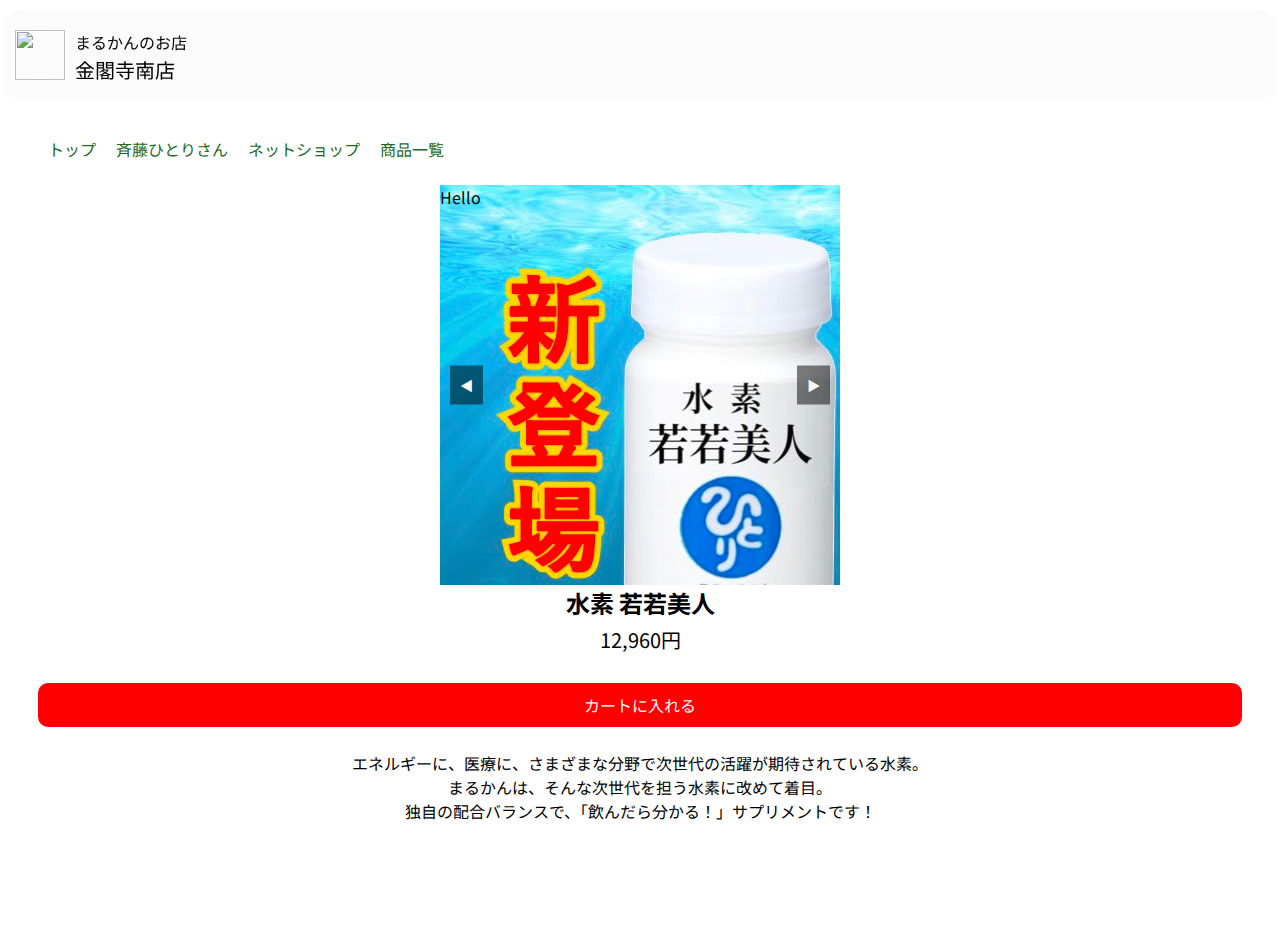
==== page/suiso.html @ 89bc6ad1 "Create suiso.html" ====
<!DOCTYPE html>
<html lang="ja">
<head>
<meta charset="utf-8">
  <link href="https://kinkakujiminami.github.io/page/style.css" rel="stylesheet" />
  <link rel="preconnect" href="https://fonts.googleapis.com">
<link rel="preconnect" href="https://fonts.gstatic.com" crossorigin>
<link href="https://fonts.googleapis.com/css2?family=Noto+Sans+JP:wght@100..900&display=swap" rel="stylesheet">
  <script>
        let currentIndex = 0;
    const testImgs = document.querySelectorAll('.testimg');

    function showSlide(index) {
        testImgs[currentIndex].classList.remove('active');
        currentIndex = (index + testImgs.length) % testImgs.length;
        testImgs[currentIndex].classList.add('active');
    }

    function showNext() {
        showSlide(currentIndex + 1);
    }

    function showPrev() {
        showSlide(currentIndex - 1);
    }
    
 </script>
</head>
  <style>
*{
  font-family: "Noto Sans JP", sans-serif;
  font-optical-sizing: auto;
  font-weight: <weight>;
  font-style: normal;
}</style>
  
<body>
  <div class="topmargin"></div>
  <div class="header">
    <div class="img">
      <img src="https://lh3.googleusercontent.com/fife/[base64]w2560-h1517" height="50px" width="50px">
        </div>
    
    <div class="parent">
    <div class="center">

      <div class="title1">まるかんのお店</div>
      <div class="title2">金閣寺南店</div>
  </div>
    <div class="right">
     
      </div>
</div>
    </div>

    
  <main id="main">
    <section>
      <div class="boxContainer">
        <div class="box">
      <a href="https://sites.google.com/view/marukan-kinkakujiminami/%E3%83%9B%E3%83%BC%E3%83%A0"><div class="button-text">トップ</div></a>
          </div>
          <div class="box">
      <a href="https://sites.google.com/view/marukan-kinkakujiminami/%E3%83%9B%E3%83%BC%E3%83%A0"><div class="button-text">斉藤ひとりさん</div></a>
            </div>
                  <div class="box">
      <a href="https://sites.google.com/view/marukan-kinkakujiminami/%E3%83%9B%E3%83%BC%E3%83%A0"><div class="button-text">ネットショップ</div></a>
            </div>
                  <div class="box">
      <a href="https://sites.google.com/view/marukan-kinkakujiminami/%E3%83%9B%E3%83%BC%E3%83%A0"><div class="button-text">商品一覧</div></a>
            </div>
         </div>
<div class="carousel-container">
    <div class="testimg active" style="background-image: url(https://kinkakujiminami.github.io/img/suiso-0.jpeg); 　 object-fit:cover;">Hello</div>
    <div class="testimg" style="background-image: url(https://kinkakujiminami.github.io/img/suiso-1.jpeg); 　 object-fit:cover;">Hello</div>
    <button class="carousel-button left" onclick="showPrev()">◀</button>
    <button class="carousel-button right" onclick="showNext()">▶</button>
</div>
      
<div class="item-name">水素 若若美人</div>
    
    <div class="item-price">12,960円</div>
    
    <a href="#"><div class="item-link">カートに入れる</div></a>
    
    <p>エネルギーに、医療に、さまざまな分野で次世代の活躍が期待されている水素。<br>
まるかんは、そんな次世代を担う水素に改めて着目。<br>
独自の配合バランスで、「飲んだら分かる！」サプリメントです！</p>
      
  <!--/main--></main>
  

</body>
</html>
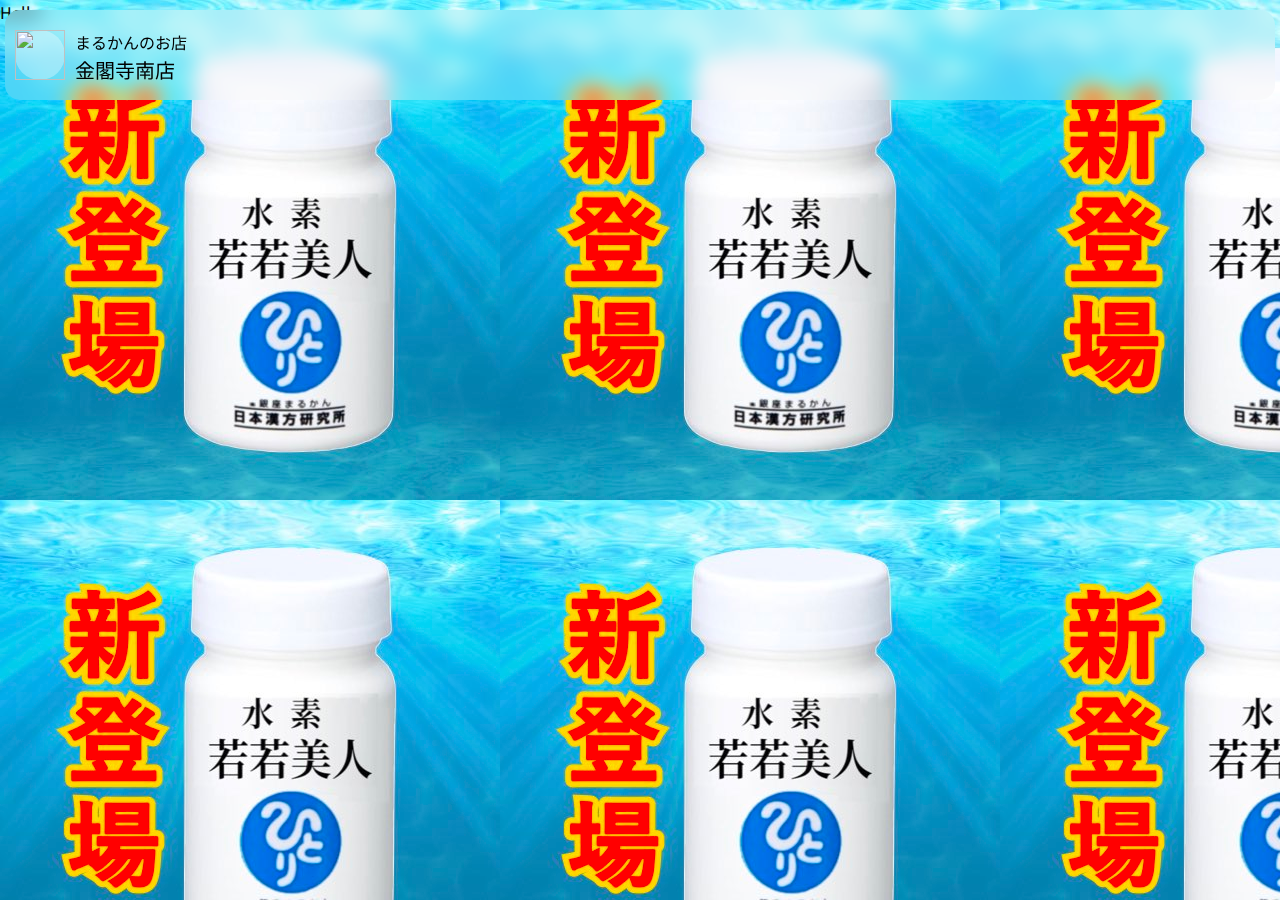
==== commit 16bf2db9: "Update suiso.html" ====
--- a/page/suiso.html
+++ b/page/suiso.html
@@ -6,25 +6,7 @@
   <link rel="preconnect" href="https://fonts.googleapis.com">
 <link rel="preconnect" href="https://fonts.gstatic.com" crossorigin>
 <link href="https://fonts.googleapis.com/css2?family=Noto+Sans+JP:wght@100..900&display=swap" rel="stylesheet">
-  <script>
-        let currentIndex = 0;
-    const testImgs = document.querySelectorAll('.testimg');
 
-    function showSlide(index) {
-        testImgs[currentIndex].classList.remove('active');
-        currentIndex = (index + testImgs.length) % testImgs.length;
-        testImgs[currentIndex].classList.add('active');
-    }
-
-    function showNext() {
-        showSlide(currentIndex + 1);
-    }
-
-    function showPrev() {
-        showSlide(currentIndex - 1);
-    }
-    
- </script>
 </head>
   <style>
 *{
@@ -70,13 +52,9 @@
       <a href="https://sites.google.com/view/marukan-kinkakujiminami/%E3%83%9B%E3%83%BC%E3%83%A0"><div class="button-text">商品一覧</div></a>
             </div>
          </div>
-<div class="carousel-container">
-    <div class="testimg active" style="background-image: url(https://kinkakujiminami.github.io/img/suiso-0.jpeg); 　 object-fit:cover;">Hello</div>
+
+      <div class="testimg active" style="background-image: url(https://kinkakujiminami.github.io/img/suiso-0.jpeg); 　 object-fit:cover;">Hello</div>
     <div class="testimg" style="background-image: url(https://kinkakujiminami.github.io/img/suiso-1.jpeg); 　 object-fit:cover;">Hello</div>
-    <button class="carousel-button left" onclick="showPrev()">◀</button>
-    <button class="carousel-button right" onclick="showNext()">▶</button>
-</div>
-      
 <div class="item-name">水素 若若美人</div>
     
     <div class="item-price">12,960円</div>
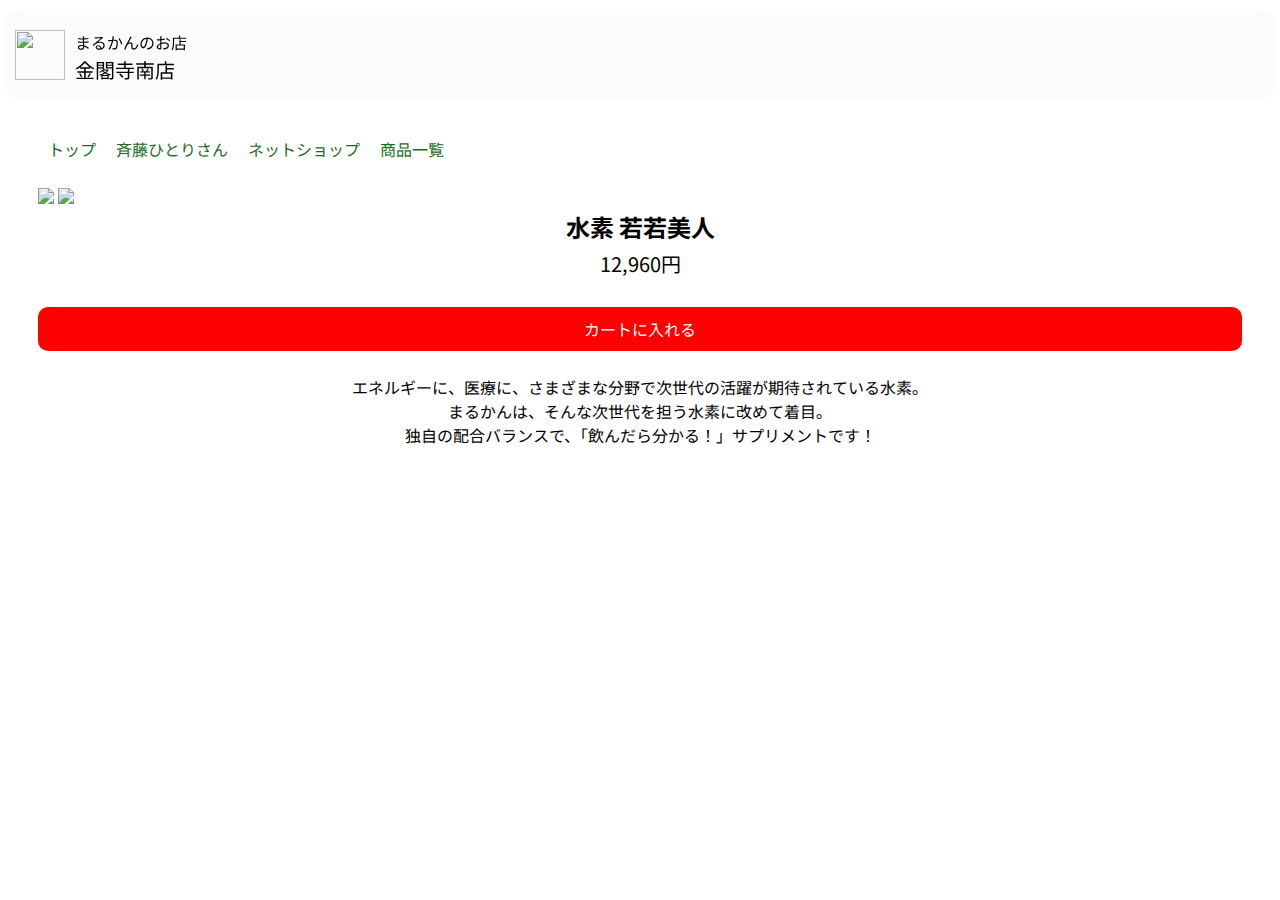
==== commit baec7236: "Update suiso.html" ====
--- a/page/suiso.html
+++ b/page/suiso.html
@@ -14,7 +14,11 @@
   font-optical-sizing: auto;
   font-weight: <weight>;
   font-style: normal;
-}</style>
+}
+  img{
+    margin:0 auto;
+  }
+  </style>
   
 <body>
   <div class="topmargin"></div>
@@ -53,8 +57,8 @@
             </div>
          </div>
 
-      <div class="testimg active" style="background-image: url(https://kinkakujiminami.github.io/img/suiso-0.jpeg); 　 object-fit:cover;">Hello</div>
-    <div class="testimg" style="background-image: url(https://kinkakujiminami.github.io/img/suiso-1.jpeg); 　 object-fit:cover;">Hello</div>
+      <img src="https://kinkakujiminami.github.io/page/suiso-0.jpeg">
+      <img src="https://kinkakujiminami.github.io/page/suiso-1.jpeg">
 <div class="item-name">水素 若若美人</div>
     
     <div class="item-price">12,960円</div>
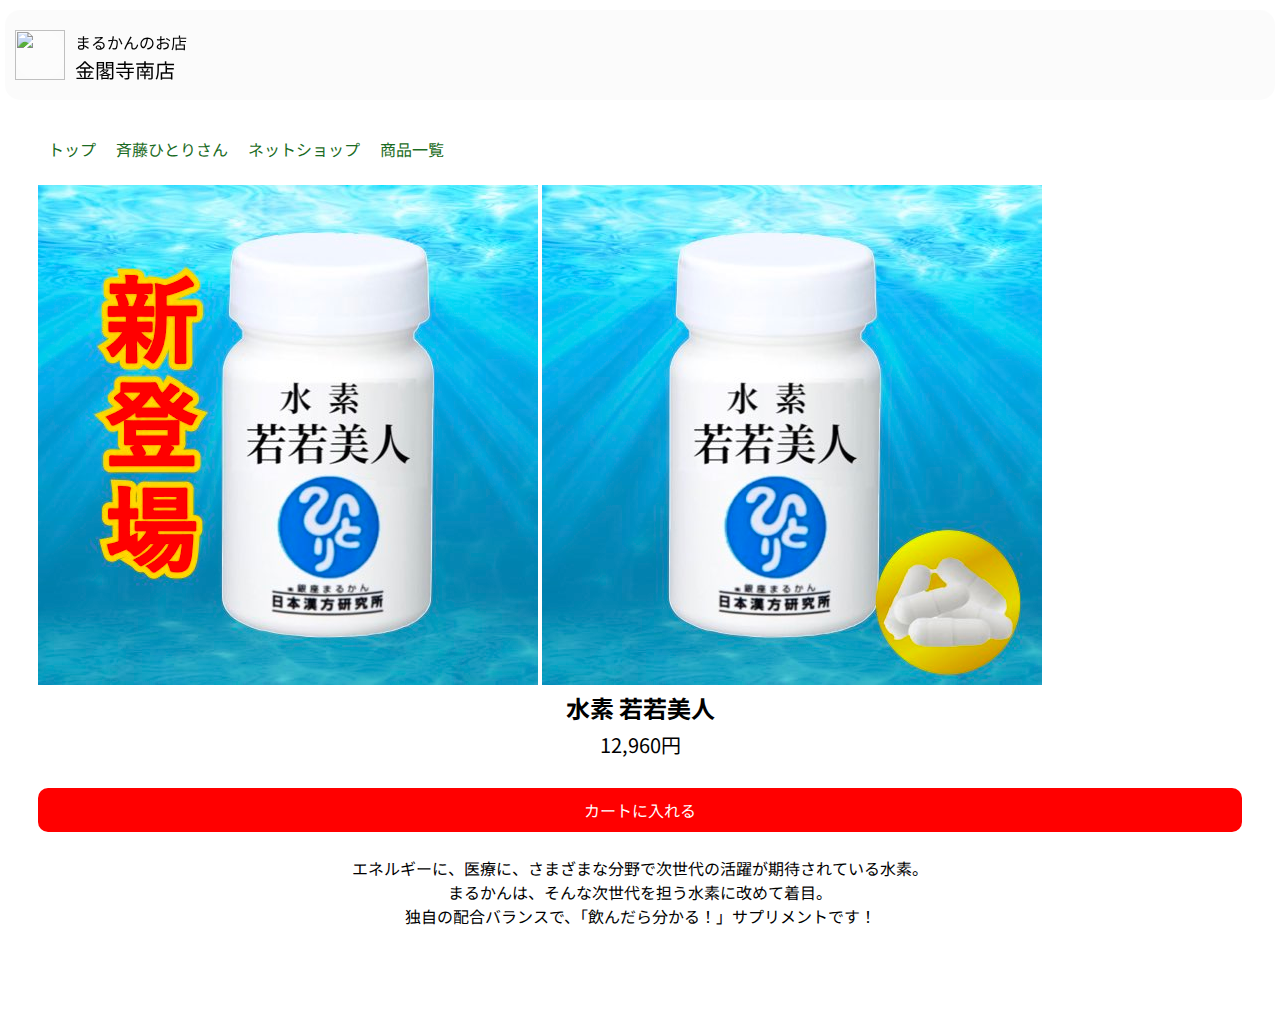
==== commit 8131d07c: "Update suiso.html" ====
--- a/page/suiso.html
+++ b/page/suiso.html
@@ -57,8 +57,8 @@
             </div>
          </div>
 
-      <img src="https://kinkakujiminami.github.io/page/suiso-0.jpeg">
-      <img src="https://kinkakujiminami.github.io/page/suiso-1.jpeg">
+      <img src="https://kinkakujiminami.github.io/img/suiso-0.jpeg">
+      <img src="https://kinkakujiminami.github.io/img/suiso-1.jpeg">
 <div class="item-name">水素 若若美人</div>
     
     <div class="item-price">12,960円</div>
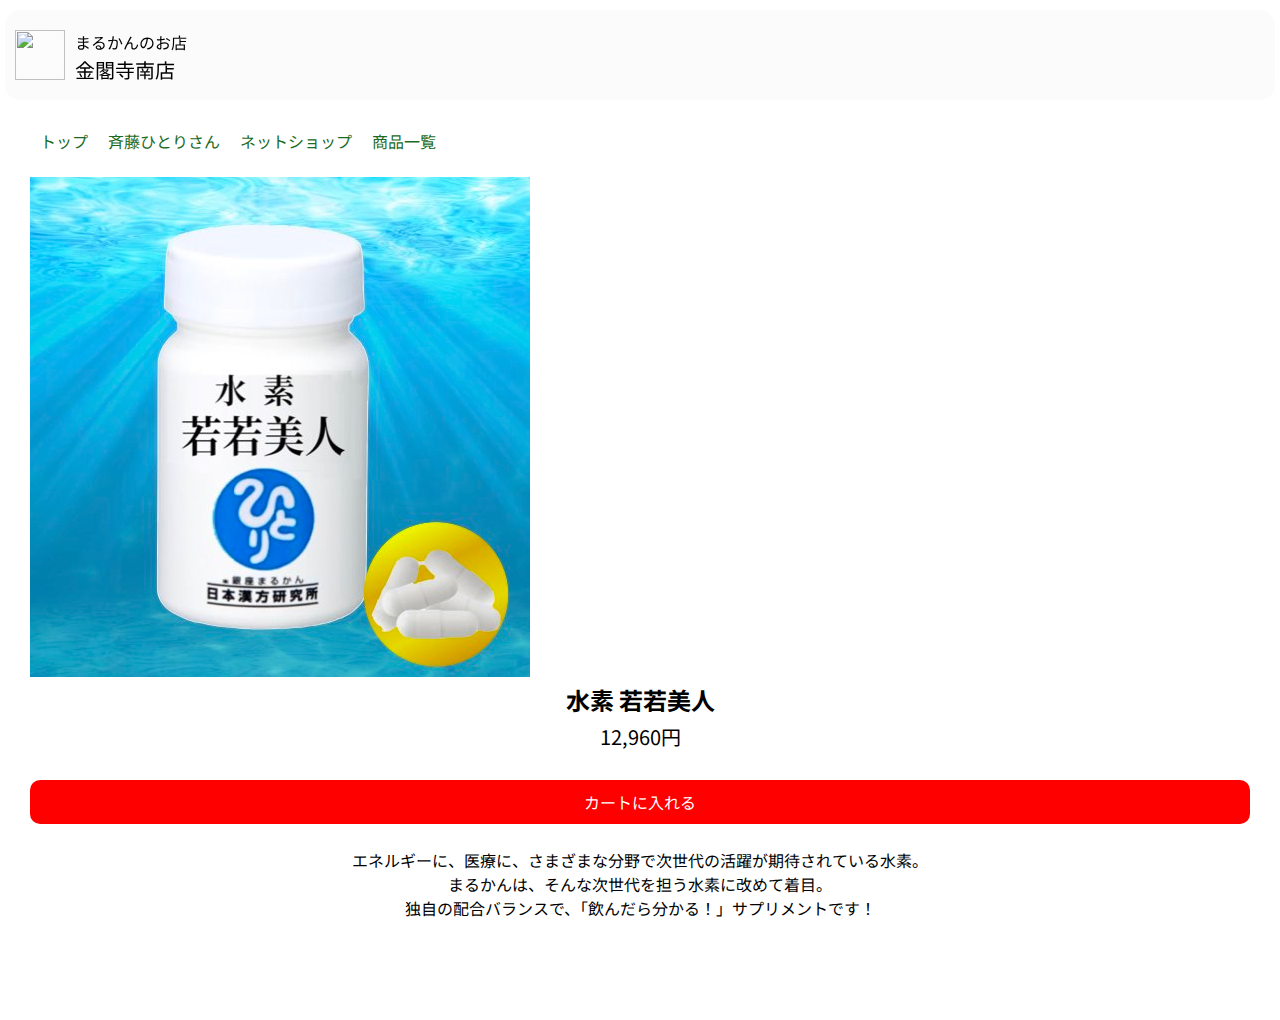
==== commit 5fb81339: "Update suiso.html" ====
--- a/page/suiso.html
+++ b/page/suiso.html
@@ -14,6 +14,7 @@
   font-optical-sizing: auto;
   font-weight: <weight>;
   font-style: normal;
+  margin:0 auto;
 }
   img{
     margin:0 auto;
@@ -57,7 +58,6 @@
             </div>
          </div>
 
-      <img src="https://kinkakujiminami.github.io/img/suiso-0.jpeg">
       <img src="https://kinkakujiminami.github.io/img/suiso-1.jpeg">
 <div class="item-name">水素 若若美人</div>
     
